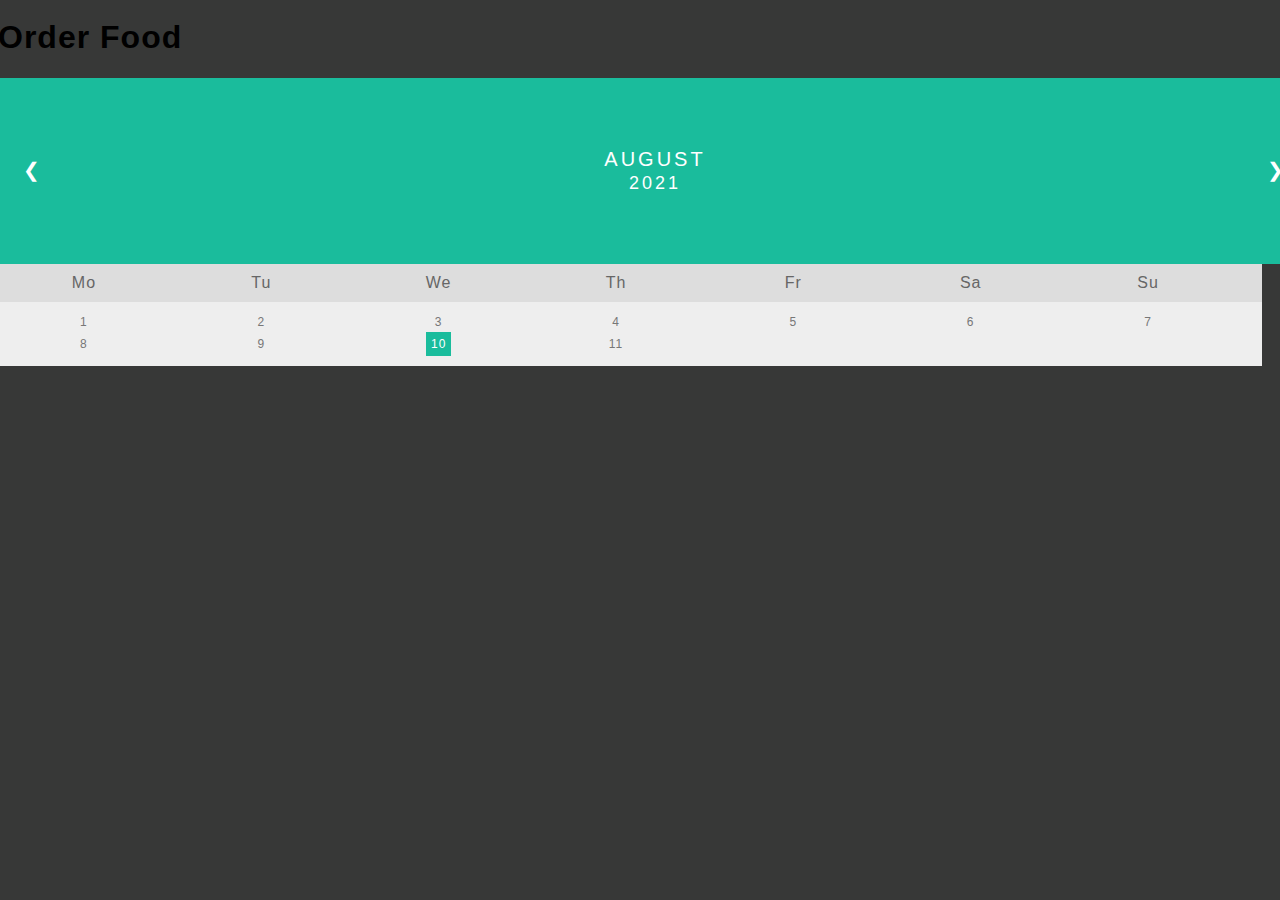
==== calendar.html @ ec41f09a "sample calendar code update" ====
<!DOCTYPE html>
<html lang="en">
<head>
    <meta charset="UTF-8">
    <meta http-equiv="X-UA-Compatible" content="IE=edge">
    <meta name="viewport" content="width=device-width, initial-scale=1.0">
    <link rel="stylesheet" href="/styles.css">
    <title>Order Food</title>
</head>
<body>
    <h1>Order Food</h1>
    

    <div class="month">
        <ul>
          <li class="prev">&#10094;</li>
          <li class="next">&#10095;</li>
          <li>August<br><span style="font-size:18px">2021</span></li>
        </ul>
      </div>
      
      <ul class="weekdays">
        <li>Mo</li>
        <li>Tu</li>
        <li>We</li>
        <li>Th</li>
        <li>Fr</li>
        <li>Sa</li>
        <li>Su</li>
      </ul>
      
      <ul class="days">
        <li>1</li>
        <li>2</li>
        <li>3</li>
        <li>4</li>
        <li>5</li>
        <li>6</li>
        <li>7</li>
        <li>8</li>
        <li>9</li>
        <li><span class="active">10</span></li>
        <li>11</li>
      </ul>


</body>
</html>
---- styles.css ----
/* Default CSS */
body{

    background-size: cover;
    background: #373837;
    position: relative;
    bottom: 10px;
    right: 10px;
	display: flex;
	flex-direction: column;
	letter-spacing: 1px;
	font-family: "Optima", sans-serif;
}

.logo{
    cursor: pointer;
    font-family: "Optima", sans-serif;
    color: green;
    padding-left: 20px;
    border: none;
    font-weight: bold;
    color: #00e029;
    font-size:calc(12px + 1.5vw);
    background: none;
    float: left;

}

nav {
    position: fixed;
    z-index: 5;
    width: 100%;
    padding-right: 30px;
    padding-top: 20px;
    padding-bottom: 20px;
    background: rgba(0,0,0,0.5);
    backdrop-filter: blur(4px);
}

.nav-button{
    position: relative;
    cursor: pointer;
    height: 40px;
    width: 120px;
    border: none;
    border-radius: 10px;
    color: white;
    float: right;
    padding-left: min(10px, 5%);
    font-family: "Optima", sans-serif;
    font-size:calc(12px + 6px);
    margin-left: 10px;
    background: none;
    transition: background 0.5s ease-in-out;

}

.nav-button:hover{
    background: #00ba3b;
    color: white;
    border-color: #00ba3b;
    transition-delay: 0.1s;
}

/* 
Calendar CSS
 */
 ul {list-style-type: none;}
 body {font-family: Verdana, sans-serif;}
 
 /* Month header */
 .month {
   padding: 70px 25px;
   width: 100%;
   background: #1abc9c;
   text-align: center;
 }
 
 /* Month list */
 .month ul {
   margin: 0;
   padding: 0;
 }
 
 .month ul li {
   color: white;
   font-size: 20px;
   text-transform: uppercase;
   letter-spacing: 3px;
 }
 
 /* Previous button inside month header */
 .month .prev {
   float: left;
   padding-top: 10px;
 }
 
 /* Next button */
 .month .next {
   float: right;
   padding-top: 10px;
 }
 
 /* Weekdays (Mon-Sun) */
 .weekdays {
   margin: 0;
   padding: 10px 0;
   background-color:#ddd;
 }
 
 .weekdays li {
   display: inline-block;
   width: 13.6%;
   color: #666;
   text-align: center;
 }
 
 /* Days (1-31) */
 .days {
   padding: 10px 0;
   background: #eee;
   margin: 0;
 }
 
 .days li {
   list-style-type: none;
   display: inline-block;
   width: 13.6%;
   text-align: center;
   margin-bottom: 5px;
   font-size:12px;
   color: #777;
 }
 
 /* Highlight the "current" day */
 .days li .active {
   padding: 5px;
   background: #1abc9c;
   color: white !important
 }
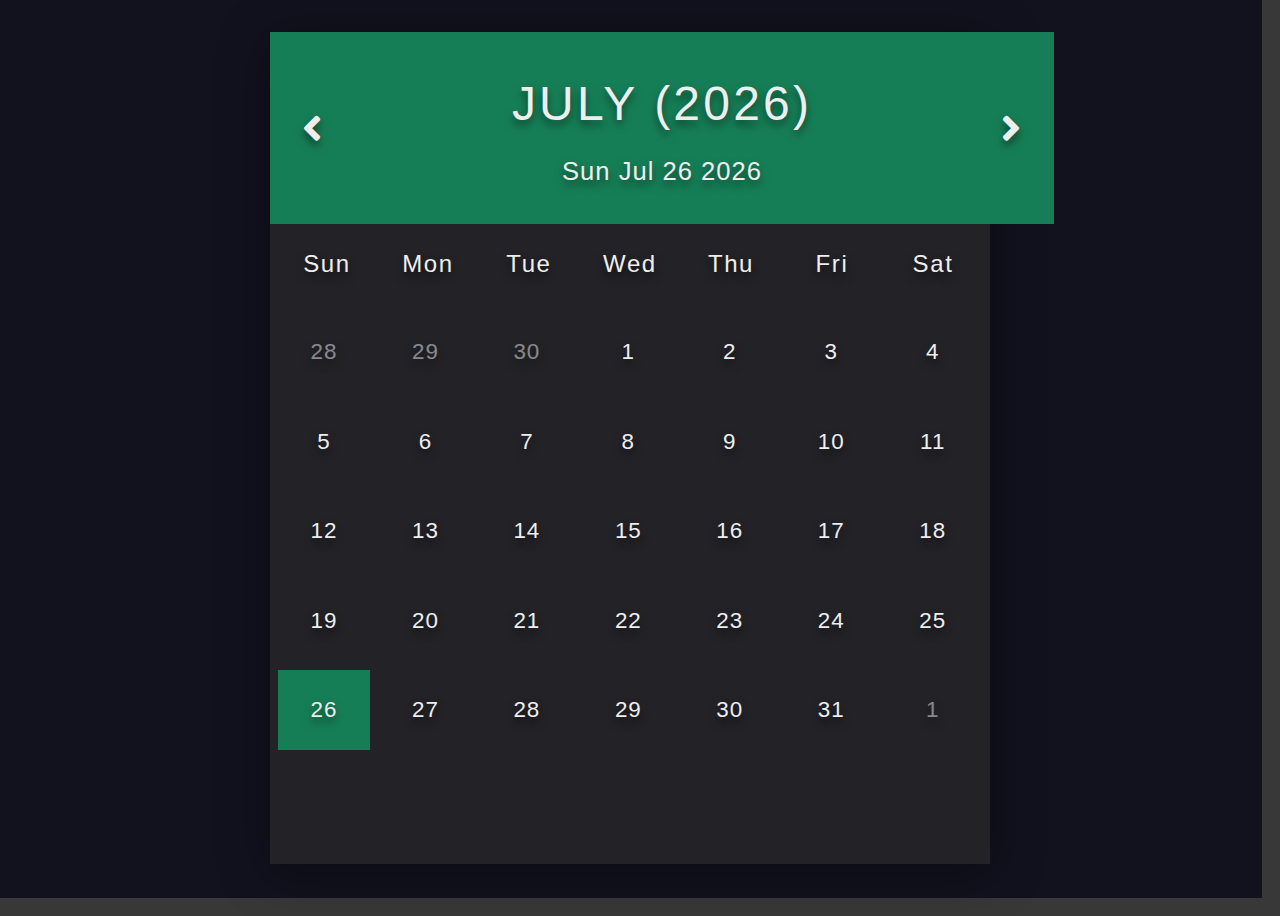
==== commit b2c6b10c: "Default Dynamic Calendar Created" ====
--- a/calendar.html
+++ b/calendar.html
@@ -1,48 +1,207 @@
+<!-- <!DOCTYPE html>
+<html>
+<head>
+<style>
+* {box-sizing: border-box;}
+ul {list-style-type: none;}
+body {font-family: Verdana, sans-serif;}
+
+.month {
+  padding: 70px 25px;
+  width: 100%;
+  background: #1abc9c;
+  text-align: center;
+}
+
+.month ul {
+  margin: 0;
+  padding: 0;
+}
+
+.month ul li {
+  color: white;
+  font-size: 20px;
+  text-transform: uppercase;
+  letter-spacing: 3px;
+}
+
+.month .prev {
+  float: left;
+  padding-top: 10px;
+}
+
+.month .next {
+  float: right;
+  padding-top: 10px;
+}
+
+.weekdays {
+  margin: 0;
+  padding: 10px 0;
+  background-color: #ddd;
+}
+
+.weekdays li {
+  display: inline-block;
+  width: 13.6%;
+  color: #666;
+  text-align: center;
+}
+
+.days {
+  padding: 10px 0;
+  background: #eee;
+  margin: 0;
+}
+
+.days li {
+  list-style-type: none;
+  display: inline-block;
+  width: 13.6%;
+  text-align: center;
+  margin-bottom: 5px;
+  font-size:12px;
+  color: #777;
+}
+
+.days li .active {
+  padding: 5px;
+  background: #1abc9c;
+  color: white !important
+}
+
+/* Add media queries for smaller screens */
+@media screen and (max-width:720px) {
+  .weekdays li, .days li {width: 13.1%;}
+}
+
+@media screen and (max-width: 420px) {
+  .weekdays li, .days li {width: 12.5%;}
+  .days li .active {padding: 2px;}
+}
+
+@media screen and (max-width: 290px) {
+  .weekdays li, .days li {width: 12.2%;}
+}
+</style>
+</head>
+<body>
+
+<h1>CSS Calendar</h1>
+
+<div class="month">      
+  <ul>
+    <li class="prev">&#10094;</li>
+    <li class="next">&#10095;</li>
+    <li>
+      August<br>
+      <span style="font-size:18px">2021</span>
+    </li>
+  </ul>
+</div>
+
+<ul class="weekdays">
+  <li>Mo</li>
+  <li>Tu</li>
+  <li>We</li>
+  <li>Th</li>
+  <li>Fr</li>
+  <li>Sa</li>
+  <li>Su</li>
+</ul>
+
+<ul class="days">  
+  <li>1</li>
+  <li>2</li>
+  <li>3</li>
+  <li>4</li>
+  <li>5</li>
+  <li>6</li>
+  <li>7</li>
+  <li>8</li>
+  <li>9</li>
+  <li><span class="active">10</span></li>
+  <li>11</li>
+  <li>12</li>
+  <li>13</li>
+  <li>14</li>
+  <li>15</li>
+  <li>16</li>
+  <li>17</li>
+  <li>18</li>
+  <li>19</li>
+  <li>20</li>
+  <li>21</li>
+  <li>22</li>
+  <li>23</li>
+  <li>24</li>
+  <li>25</li>
+  <li>26</li>
+  <li>27</li>
+  <li>28</li>
+  <li>29</li>
+  <li>30</li>
+  <li>31</li>
+</ul>
+
+</body>
+</html>
+ -->
+
+ 
 <!DOCTYPE html>
 <html lang="en">
 <head>
     <meta charset="UTF-8">
     <meta http-equiv="X-UA-Compatible" content="IE=edge">
     <meta name="viewport" content="width=device-width, initial-scale=1.0">
-    <link rel="stylesheet" href="/styles.css">
-    <title>Order Food</title>
+    <link rel="stylesheet" href="styles.css">
+
+    <link
+      rel="stylesheet"
+      href="https://cdnjs.cloudflare.com/ajax/libs/font-awesome/5.13.0/css/all.min.css"
+    />
+    <link
+      href="https://fonts.googleapis.com/css2?family=Quicksand:wght@300;400;500;600;700&display=swap"
+      rel="stylesheet"
+    />
+    <!-- <style> </style> -->
+
+    <title>Your Calendar</title>
 </head>
+<!-- <body>
+  <h1>Order Food</h1>
+
+  
+  
+</body> -->
+
 <body>
-    <h1>Order Food</h1>
-    
-
-    <div class="month">
-        <ul>
-          <li class="prev">&#10094;</li>
-          <li class="next">&#10095;</li>
-          <li>August<br><span style="font-size:18px">2021</span></li>
-        </ul>
+  <div class="container">
+    <div class="calendar">
+      <div class="month">
+        <i class="fas fa-angle-left prev"></i>
+        <div class="date">
+          <h1></h1>
+          <p></p>
+        </div>
+        <i class="fas fa-angle-right next"></i>
       </div>
-      
-      <ul class="weekdays">
-        <li>Mo</li>
-        <li>Tu</li>
-        <li>We</li>
-        <li>Th</li>
-        <li>Fr</li>
-        <li>Sa</li>
-        <li>Su</li>
-      </ul>
-      
-      <ul class="days">
-        <li>1</li>
-        <li>2</li>
-        <li>3</li>
-        <li>4</li>
-        <li>5</li>
-        <li>6</li>
-        <li>7</li>
-        <li>8</li>
-        <li>9</li>
-        <li><span class="active">10</span></li>
-        <li>11</li>
-      </ul>
-
+      <div class="weekdays">
+        <div>Sun</div>
+        <div>Mon</div>
+        <div>Tue</div>
+        <div>Wed</div>
+        <div>Thu</div>
+        <div>Fri</div>
+        <div>Sat</div>
+      </div>
+      <div class="days"></div>
+    </div>
+  </div>
+
+  <script src="script.js"></script>
 
 </body>
-</html>+
+</html>
--- a/styles.css
+++ b/styles.css
@@ -65,76 +65,102 @@
 /* 
 Calendar CSS
  */
- ul {list-style-type: none;}
- body {font-family: Verdana, sans-serif;}
- 
- /* Month header */
- .month {
-   padding: 70px 25px;
-   width: 100%;
-   background: #1abc9c;
-   text-align: center;
- }
- 
- /* Month list */
- .month ul {
-   margin: 0;
-   padding: 0;
- }
- 
- .month ul li {
-   color: white;
-   font-size: 20px;
-   text-transform: uppercase;
-   letter-spacing: 3px;
- }
- 
- /* Previous button inside month header */
- .month .prev {
-   float: left;
-   padding-top: 10px;
- }
- 
- /* Next button */
- .month .next {
-   float: right;
-   padding-top: 10px;
- }
- 
- /* Weekdays (Mon-Sun) */
- .weekdays {
-   margin: 0;
-   padding: 10px 0;
-   background-color:#ddd;
- }
- 
- .weekdays li {
-   display: inline-block;
-   width: 13.6%;
-   color: #666;
-   text-align: center;
- }
- 
- /* Days (1-31) */
- .days {
-   padding: 10px 0;
-   background: #eee;
-   margin: 0;
- }
- 
- .days li {
-   list-style-type: none;
-   display: inline-block;
-   width: 13.6%;
-   text-align: center;
-   margin-bottom: 5px;
-   font-size:12px;
-   color: #777;
- }
- 
- /* Highlight the "current" day */
- .days li .active {
-   padding: 5px;
-   background: #1abc9c;
-   color: white !important
- }
+
+.container {
+    width: 100%;
+    height: 100vh;
+    background-color: #12121f;
+    color: #eee;
+    display: flex;
+    justify-content: center;
+    align-items: center;
+}
+  
+.calendar {
+    width: 45rem;
+    height: 52rem;
+    background-color: #222227;
+    box-shadow: 0 0.5rem 3rem rgba(0, 0, 0, 0.4);
+}
+  
+.month {
+    width: 100%;
+    height: 12rem;
+    background-color: #167e56;
+    display: flex;
+    justify-content: space-between;
+    align-items: center;
+    padding: 0 2rem;
+    text-align: center;
+    text-shadow: 0 0.3rem 0.5rem rgba(0, 0, 0, 0.5);
+}
+  
+.month i {
+    font-size: 2.5rem;
+    cursor: pointer;
+}
+  
+.month h1 {
+    font-size: 3rem;
+    font-weight: 400;
+    text-transform: uppercase;
+    letter-spacing: 0.2rem;
+    margin-bottom: 1rem;
+}
+  
+.month p {
+    font-size: 1.6rem;
+}
+  
+.weekdays {
+    width: 100%;
+    height: 5rem;
+    padding: 0 0.4rem;
+    display: flex;
+    align-items: center;
+}
+  
+.weekdays div {
+    font-size: 1.5rem;
+    font-weight: 400;
+    letter-spacing: 0.1rem;
+    width: calc(44.2rem / 7);
+    display: flex;
+    justify-content: center;
+    align-items: center;
+    text-shadow: 0 0.3rem 0.5rem rgba(0, 0, 0, 0.5);
+}
+  
+.days {
+    width: 100%;
+    display: flex;
+    flex-wrap: wrap;
+    padding: 0.2rem;
+}
+  
+.days div {
+    font-size: 1.4rem;
+    margin: 0.3rem;
+    width: calc(40.2rem / 7);
+    height: 5rem;
+    display: flex;
+    justify-content: center;
+    align-items: center;
+    text-shadow: 0 0.3rem 0.5rem rgba(0, 0, 0, 0.5);
+    transition: background-color 0.2s;
+}
+  
+.days div:hover:not(.today) {
+    background-color: #262626;
+    border: 0.2rem solid #777;
+    cursor: pointer;
+}
+  
+.prev-date,
+.next-date {
+    opacity: 0.5;
+}
+  
+.today {
+    background-color: #167e56;
+}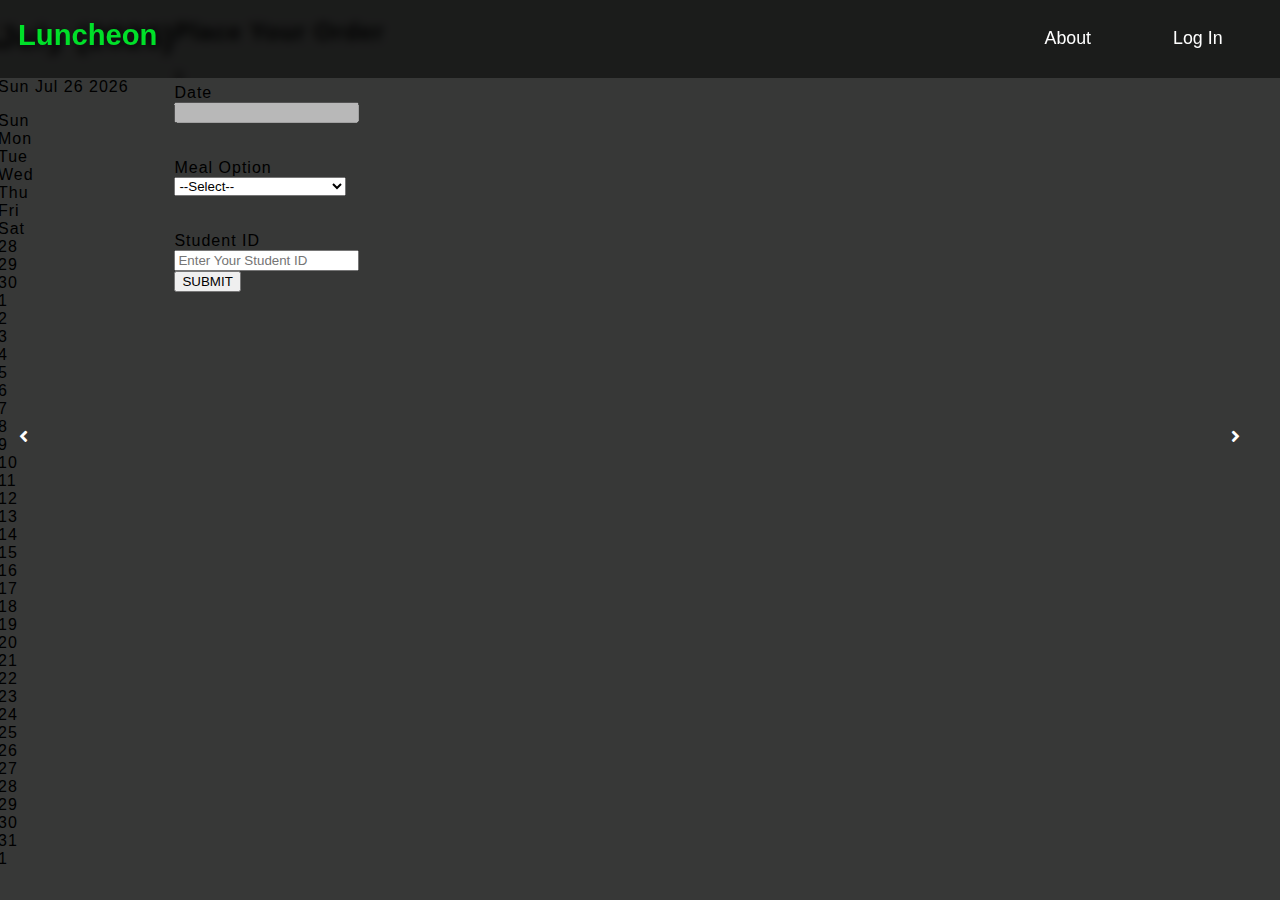
==== commit 0c854277: "Date Updates With Form Entry and Click" ====
--- a/calendar.html
+++ b/calendar.html
@@ -1,154 +1,3 @@
-<!-- <!DOCTYPE html>
-<html>
-<head>
-<style>
-* {box-sizing: border-box;}
-ul {list-style-type: none;}
-body {font-family: Verdana, sans-serif;}
-
-.month {
-  padding: 70px 25px;
-  width: 100%;
-  background: #1abc9c;
-  text-align: center;
-}
-
-.month ul {
-  margin: 0;
-  padding: 0;
-}
-
-.month ul li {
-  color: white;
-  font-size: 20px;
-  text-transform: uppercase;
-  letter-spacing: 3px;
-}
-
-.month .prev {
-  float: left;
-  padding-top: 10px;
-}
-
-.month .next {
-  float: right;
-  padding-top: 10px;
-}
-
-.weekdays {
-  margin: 0;
-  padding: 10px 0;
-  background-color: #ddd;
-}
-
-.weekdays li {
-  display: inline-block;
-  width: 13.6%;
-  color: #666;
-  text-align: center;
-}
-
-.days {
-  padding: 10px 0;
-  background: #eee;
-  margin: 0;
-}
-
-.days li {
-  list-style-type: none;
-  display: inline-block;
-  width: 13.6%;
-  text-align: center;
-  margin-bottom: 5px;
-  font-size:12px;
-  color: #777;
-}
-
-.days li .active {
-  padding: 5px;
-  background: #1abc9c;
-  color: white !important
-}
-
-/* Add media queries for smaller screens */
-@media screen and (max-width:720px) {
-  .weekdays li, .days li {width: 13.1%;}
-}
-
-@media screen and (max-width: 420px) {
-  .weekdays li, .days li {width: 12.5%;}
-  .days li .active {padding: 2px;}
-}
-
-@media screen and (max-width: 290px) {
-  .weekdays li, .days li {width: 12.2%;}
-}
-</style>
-</head>
-<body>
-
-<h1>CSS Calendar</h1>
-
-<div class="month">      
-  <ul>
-    <li class="prev">&#10094;</li>
-    <li class="next">&#10095;</li>
-    <li>
-      August<br>
-      <span style="font-size:18px">2021</span>
-    </li>
-  </ul>
-</div>
-
-<ul class="weekdays">
-  <li>Mo</li>
-  <li>Tu</li>
-  <li>We</li>
-  <li>Th</li>
-  <li>Fr</li>
-  <li>Sa</li>
-  <li>Su</li>
-</ul>
-
-<ul class="days">  
-  <li>1</li>
-  <li>2</li>
-  <li>3</li>
-  <li>4</li>
-  <li>5</li>
-  <li>6</li>
-  <li>7</li>
-  <li>8</li>
-  <li>9</li>
-  <li><span class="active">10</span></li>
-  <li>11</li>
-  <li>12</li>
-  <li>13</li>
-  <li>14</li>
-  <li>15</li>
-  <li>16</li>
-  <li>17</li>
-  <li>18</li>
-  <li>19</li>
-  <li>20</li>
-  <li>21</li>
-  <li>22</li>
-  <li>23</li>
-  <li>24</li>
-  <li>25</li>
-  <li>26</li>
-  <li>27</li>
-  <li>28</li>
-  <li>29</li>
-  <li>30</li>
-  <li>31</li>
-</ul>
-
-</body>
-</html>
- -->
-
- 
 <!DOCTYPE html>
 <html lang="en">
 <head>
@@ -160,6 +9,10 @@
     <link
       rel="stylesheet"
       href="https://cdnjs.cloudflare.com/ajax/libs/font-awesome/5.13.0/css/all.min.css"
+    />
+    <link
+      href="https://fonts.googleapis.com/css2?family=Montserrat:wght@300;400;500;600;700&display=swap"
+      rel="stylesheet"
     />
     <link
       href="https://fonts.googleapis.com/css2?family=Quicksand:wght@300;400;500;600;700&display=swap"
@@ -177,6 +30,18 @@
 </body> -->
 
 <body>
+
+  <div class="nav_bar">
+
+    <nav>
+         <a href="index.html"><button class="logo">Luncheon</button></a>
+         <a href="login.html" target="_parent"><button class="nav-button">Log In</button></a>
+         <a href="About.html" target="_parent"><button class="nav-button">About</button></a>
+
+     </nav>
+
+  </div>
+
   <div class="container">
     <div class="calendar">
       <div class="month">
@@ -200,8 +65,67 @@
     </div>
   </div>
 
+
+
+  <div id="myModal" class="modal">
+    <!-- <p>Test</p> -->
+    <div class="modal-content">
+
+      <div class = "modal-header">
+        <h2> Place Your Order </h2>
+        <span class="close cursor" onclick="closeModal()">&times;</span>
+      </div>
+    
+      <div class = "modal-body">
+
+        <form action="calendarSubmit.php" method="POST">
+                <!-- <label>Date</label> -->
+                <!-- why isn't echo working? -->
+                <label>Date</label> <br>
+                <!-- <p id = "date"></p> -->
+                <input type = "text" id = "date" name = "dateSelected" value = "" disabled/><br><br><br>
+                <!-- <script>
+                  n = new Date();
+                  y = n.getFullYear();
+                  m = n.getMonth() + 1;
+                  d = n.getDate();
+                  document.getElementById("date").innerHTML = m + "/" + d + "/" + y;
+                </script> -->
+
+                <label>Meal Option</label><br>
+                <select name="meal">
+                    <option value =""> --Select--</option>
+                    <option value ="Hamburger"> Hamburger</option>
+                    <option value ="Pizza"> Pizza </option>
+                    <option value ="Grilled Cheese Sandwich"> Grilled Cheese Sandwich </option>
+                </select> <br><br><br>
+                <!-- <input type = "text" name = "meal" placeholder = "Enter Your Order"/><br> -->
+
+                <label>Student ID</label><br> 
+                <input type = "number" name = "idnum" placeholder = "Enter Your Student ID"/><br>
+
+                <!-- <span class = "date"></span> -->
+                <input type = "submit" class = "subButton" name = "insert" value = "SUBMIT"/>
+
+        </form>
+
+    </div>
+
+    
+
+    </div>
+  </div>
+
+
+
+  
+
   <script src="script.js"></script>
 
 </body>
 
 </html>
+<!-- PHP CODE FOR FORM ABOVE BELOW  -->
+
+  
+ <!-- $db = mysqli_select_db($connection, 'calendardb'); -->--- a/styles.css
+++ b/styles.css
@@ -1,4 +1,3 @@
-/* Default CSS */
 body{
 
     background-size: cover;
@@ -7,7 +6,7 @@
     bottom: 10px;
     right: 10px;
 	display: flex;
-	flex-direction: column;
+	flex-direction: none;
 	letter-spacing: 1px;
 	font-family: "Optima", sans-serif;
 }
@@ -20,147 +19,114 @@
     border: none;
     font-weight: bold;
     color: #00e029;
-    font-size:calc(12px + 1.5vw);
+    font-size:calc(10px + 1.5vw);
     background: none;
     float: left;
 
 }
 
-nav {
+#owl-demo, img{
+
+    width: 100.6%;
+    max-height: 780px;
+    object-fit: cover;
+    object-position: 10% 50%;
+}
+
+* {box-sizing:border-box}
+
+.slideshow-container{
+    position: absolute;
+
+}
+
+.prev, .next {
+    cursor: pointer;
+    position: absolute;
+    top: 50%;
+    width: auto;
+    margin-top: -22px;
+    padding: 16px;
+    color: white;
+    font-weight: bold;
+    font-size: 18px;
+    transition: 0.6s ease;
+    border-radius: 0 3px 3px 0;
+    user-select: none;
+}
+
+.next {
+    right: 5px;
+    border-radius: 100px;
+
+}
+
+.prev {
+    left: 5px;
+    border-radius: 100px;
+}
+
+.prev:hover, .next:hover {
+    background-color: rgba(0,0,0,0.8);
+}
+
+
+/* Fading animation */
+.fade {
+    -webkit-animation-name: fade;
+    -webkit-animation-duration: 3s;
+    animation-name: fade;
+    animation-duration: 3s;
+
+}
+
+@-webkit-keyframes fade {
+    from {opacity: .2}
+    to {opacity: 1}
+}
+
+@keyframes fade {
+    from {opacity: .2}
+    to {opacity: 1}
+}
+
+
+
+nav{
     position: fixed;
     z-index: 5;
-    width: 100%;
+    width: 101%;
     padding-right: 30px;
     padding-top: 20px;
     padding-bottom: 20px;
+    -webkit-backdrop-filter: blur(5px);
+    backdrop-filter: blur(5px);
     background: rgba(0,0,0,0.5);
-    backdrop-filter: blur(4px);
+    
 }
 
 .nav-button{
     position: relative;
     cursor: pointer;
-    height: 40px;
-    width: 120px;
+    min-height: 40px;
+    min-width: 120px;
     border: none;
     border-radius: 10px;
     color: white;
     float: right;
     padding-left: min(10px, 5%);
     font-family: "Optima", sans-serif;
-    font-size:calc(12px + 6px);
-    margin-left: 10px;
+    font-size:calc(5px + 1vw);
+    margin-left: 5px;
+    margin-right: 5px;
     background: none;
     transition: background 0.5s ease-in-out;
 
 }
 
 .nav-button:hover{
-    background: #00ba3b;
+    background: #009930;
     color: white;
-    border-color: #00ba3b;
+    border-color: #009930;
     transition-delay: 0.1s;
 }
-
-/* 
-Calendar CSS
- */
-
-.container {
-    width: 100%;
-    height: 100vh;
-    background-color: #12121f;
-    color: #eee;
-    display: flex;
-    justify-content: center;
-    align-items: center;
-}
-  
-.calendar {
-    width: 45rem;
-    height: 52rem;
-    background-color: #222227;
-    box-shadow: 0 0.5rem 3rem rgba(0, 0, 0, 0.4);
-}
-  
-.month {
-    width: 100%;
-    height: 12rem;
-    background-color: #167e56;
-    display: flex;
-    justify-content: space-between;
-    align-items: center;
-    padding: 0 2rem;
-    text-align: center;
-    text-shadow: 0 0.3rem 0.5rem rgba(0, 0, 0, 0.5);
-}
-  
-.month i {
-    font-size: 2.5rem;
-    cursor: pointer;
-}
-  
-.month h1 {
-    font-size: 3rem;
-    font-weight: 400;
-    text-transform: uppercase;
-    letter-spacing: 0.2rem;
-    margin-bottom: 1rem;
-}
-  
-.month p {
-    font-size: 1.6rem;
-}
-  
-.weekdays {
-    width: 100%;
-    height: 5rem;
-    padding: 0 0.4rem;
-    display: flex;
-    align-items: center;
-}
-  
-.weekdays div {
-    font-size: 1.5rem;
-    font-weight: 400;
-    letter-spacing: 0.1rem;
-    width: calc(44.2rem / 7);
-    display: flex;
-    justify-content: center;
-    align-items: center;
-    text-shadow: 0 0.3rem 0.5rem rgba(0, 0, 0, 0.5);
-}
-  
-.days {
-    width: 100%;
-    display: flex;
-    flex-wrap: wrap;
-    padding: 0.2rem;
-}
-  
-.days div {
-    font-size: 1.4rem;
-    margin: 0.3rem;
-    width: calc(40.2rem / 7);
-    height: 5rem;
-    display: flex;
-    justify-content: center;
-    align-items: center;
-    text-shadow: 0 0.3rem 0.5rem rgba(0, 0, 0, 0.5);
-    transition: background-color 0.2s;
-}
-  
-.days div:hover:not(.today) {
-    background-color: #262626;
-    border: 0.2rem solid #777;
-    cursor: pointer;
-}
-  
-.prev-date,
-.next-date {
-    opacity: 0.5;
-}
-  
-.today {
-    background-color: #167e56;
-}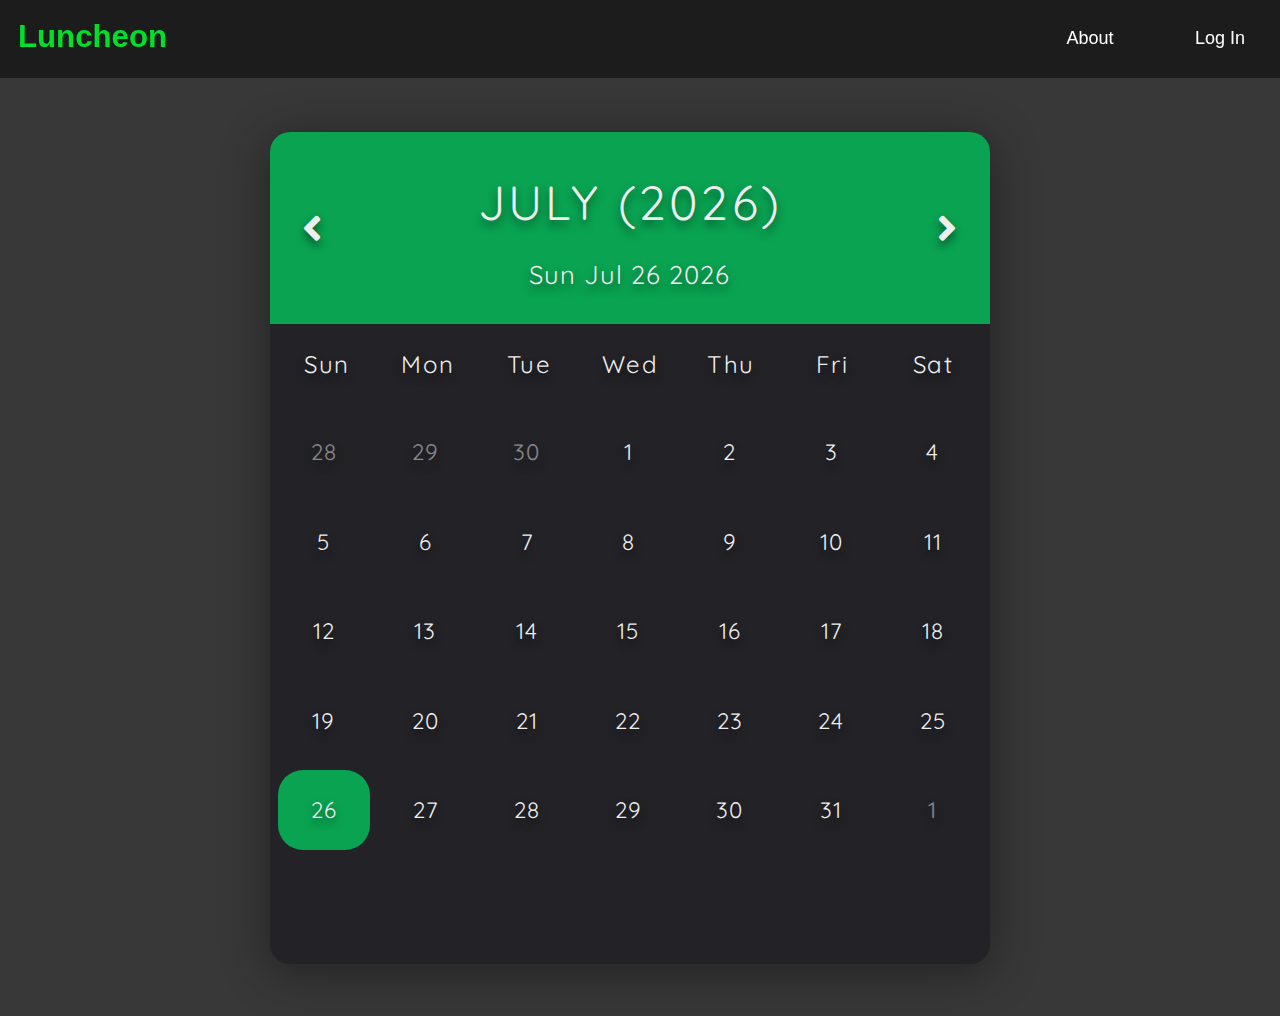
==== commit 70864deb: "merged conflicts" ====
--- a/calendar.html
+++ b/calendar.html
@@ -1,10 +1,10 @@
 <!DOCTYPE html>
 <html lang="en">
-<head>
-    <meta charset="UTF-8">
-    <meta http-equiv="X-UA-Compatible" content="IE=edge">
-    <meta name="viewport" content="width=device-width, initial-scale=1.0">
-    <link rel="stylesheet" href="styles.css">
+  <head>
+    <meta charset="UTF-8" />
+    <meta http-equiv="X-UA-Compatible" content="IE=edge" />
+    <meta name="viewport" content="width=device-width, initial-scale=1.0" />
+    <link rel="stylesheet" href="css/caladmin.css" />
 
     <link
       rel="stylesheet"
@@ -21,70 +21,75 @@
     <!-- <style> </style> -->
 
     <title>Your Calendar</title>
-</head>
-<!-- <body>
+  </head>
+  <!-- <body>
   <h1>Order Food</h1>
 
   
   
 </body> -->
 
-<body>
+  <body>
+    <div class="nav_bar">
+      <nav>
+        <a href="index.html"><button class="logo">Luncheon</button></a>
+        <a href="login.html" target="_parent"
+          ><button class="nav-button">Log In</button></a
+        >
+        <a href="About.html" target="_parent"
+          ><button class="nav-button">About</button></a
+        >
+      </nav>
+    </div>
 
-  <div class="nav_bar">
+    <div class="container">
+      <div class="calendar">
+        <div class="month">
+          <i class="fas fa-angle-left prev"></i>
+          <div class="date">
+            <h1></h1>
+            <p></p>
+          </div>
+          <i class="fas fa-angle-right next"></i>
+        </div>
+        <div class="weekdays">
+          <div>Sun</div>
+          <div>Mon</div>
+          <div>Tue</div>
+          <div>Wed</div>
+          <div>Thu</div>
+          <div>Fri</div>
+          <div>Sat</div>
+        </div>
+        <div class="days"></div>
+      </div>
+    </div>
 
-    <nav>
-         <a href="index.html"><button class="logo">Luncheon</button></a>
-         <a href="login.html" target="_parent"><button class="nav-button">Log In</button></a>
-         <a href="About.html" target="_parent"><button class="nav-button">About</button></a>
+    <div id="myModal" class="modal">
+      <!-- <p>Test</p> -->
+      <div class="modal-content">
+        <div class="modal-header">
+          <h2>Place Your Order</h2>
+          <span class="close cursor" onclick="closeModal()">&times;</span>
+        </div>
 
-     </nav>
+        <div class="modal-body">
+          <form action="calendarSubmit.php" method="POST">
+            <!-- <label>Date</label> -->
+            <!-- why isn't echo working? -->
+            <label>Date</label> <br />
+            <!-- <p id = "date"></p> -->
+            <input
+              type="text"
+              id="date"
+              name="dateSelected"
+              value=""
+            /><br /><br /><br />
 
-  </div>
+            <!-- <input type="text" name="dateSelected" /><br /><br /><br /> -->
 
-  <div class="container">
-    <div class="calendar">
-      <div class="month">
-        <i class="fas fa-angle-left prev"></i>
-        <div class="date">
-          <h1></h1>
-          <p></p>
-        </div>
-        <i class="fas fa-angle-right next"></i>
-      </div>
-      <div class="weekdays">
-        <div>Sun</div>
-        <div>Mon</div>
-        <div>Tue</div>
-        <div>Wed</div>
-        <div>Thu</div>
-        <div>Fri</div>
-        <div>Sat</div>
-      </div>
-      <div class="days"></div>
-    </div>
-  </div>
-
-
-
-  <div id="myModal" class="modal">
-    <!-- <p>Test</p> -->
-    <div class="modal-content">
-
-      <div class = "modal-header">
-        <h2> Place Your Order </h2>
-        <span class="close cursor" onclick="closeModal()">&times;</span>
-      </div>
-    
-      <div class = "modal-body">
-
-        <form action="calendarSubmit.php" method="POST">
-                <!-- <label>Date</label> -->
-                <!-- why isn't echo working? -->
-                <label>Date</label> <br>
-                <!-- <p id = "date"></p> -->
-                <input type = "text" id = "date" name = "dateSelected" value = "" disabled/><br><br><br>
-                <!-- <script>
+            <!-- <input type = "text" name = "dateSelected" placeholder = "Enter the date"/><br> -->
+            <!-- <script>
                   n = new Date();
                   y = n.getFullYear();
                   m = n.getMonth() + 1;
@@ -92,40 +97,40 @@
                   document.getElementById("date").innerHTML = m + "/" + d + "/" + y;
                 </script> -->
 
-                <label>Meal Option</label><br>
-                <select name="meal">
-                    <option value =""> --Select--</option>
-                    <option value ="Hamburger"> Hamburger</option>
-                    <option value ="Pizza"> Pizza </option>
-                    <option value ="Grilled Cheese Sandwich"> Grilled Cheese Sandwich </option>
-                </select> <br><br><br>
-                <!-- <input type = "text" name = "meal" placeholder = "Enter Your Order"/><br> -->
+            <label>Meal Option</label><br />
+            <select name="meal">
+              <option value="">--Select--</option>
+              <option value="Hamburger">Hamburger</option>
+              <option value="Pizza">Pizza</option>
+              <option value="Grilled Cheese Sandwich">
+                Grilled Cheese Sandwich
+              </option>
+            </select>
+            <br /><br /><br />
+            <!-- <input type = "text" name = "meal" placeholder = "Enter Your Order"/><br> -->
 
-                <label>Student ID</label><br> 
-                <input type = "number" name = "idnum" placeholder = "Enter Your Student ID"/><br>
+            <label>Student ID</label><br />
+            <input
+              type="number"
+              name="idnum"
+              placeholder="Enter Your Student ID"
+            /><br />
 
-                <!-- <span class = "date"></span> -->
-                <input type = "submit" class = "subButton" name = "insert" value = "SUBMIT"/>
-
-        </form>
-
+            <!-- <span class = "date"></span> -->
+            <input
+              type="submit"
+              class="subButton"
+              name="insert"
+              value="SUBMIT"
+            />
+          </form>
+        </div>
+      </div>
     </div>
 
-    
-
-    </div>
-  </div>
-
-
-
-  
-
-  <script src="script.js"></script>
-
-</body>
-
+    <script src="js/script.js"></script>
+  </body>
 </html>
 <!-- PHP CODE FOR FORM ABOVE BELOW  -->
 
-  
- <!-- $db = mysqli_select_db($connection, 'calendardb'); -->+<!-- $db = mysqli_select_db($connection, 'calendardb'); -->
--- a/css/caladmin.css
+++ b/css/caladmin.css
@@ -0,0 +1,269 @@
+body {
+    background-size: cover;
+    background: #373837;
+    position: relative;
+    bottom: 10px;
+    right: 10px;
+    display: flex;
+    flex-direction: column;
+    letter-spacing: 1px;
+    font-family: "Quicksand", sans-serif;
+  }
+  
+  .logo {
+    cursor: pointer;
+    font-family: "Optima", sans-serif;
+    color: green;
+    padding-left: 20px;
+    border: none;
+    font-weight: bold;
+    color: #00e029;
+    font-size: calc(12px + 1.5vw);
+    background: none;
+    float: left;
+  }
+  
+  nav {
+    position: fixed;
+    z-index: 5;
+    width: 100%;
+    padding-right: 30px;
+    padding-top: 20px;
+    padding-bottom: 20px;
+    background: rgba(0, 0, 0, 0.5);
+    backdrop-filter: blur(4px);
+  }
+  
+  .nav-button {
+    position: relative;
+    cursor: pointer;
+    height: 40px;
+    width: 120px;
+    border: none;
+    border-radius: 10px;
+    color: white;
+    float: right;
+    padding-left: min(10px, 5%);
+    font-family: "Optima", sans-serif;
+    font-size: calc(12px + 6px);
+    margin-left: 10px;
+    background: none;
+    transition: background 0.5s ease-in-out;
+  }
+  
+  .nav-button:hover {
+    background: #00ba3b;
+    color: white;
+    border-color: #00ba3b;
+    transition-delay: 0.1s;
+  }
+  
+  .searchUp {
+    position: absolute;
+    /* padding-top: 30%; */
+    margin-left: 5%;
+    margin-top: 10%;
+    color: white;
+  }
+  
+  .results{
+    position: absolute;
+    margin-left: 5%;
+    margin-top: 20%;
+  }
+  
+  /* 
+  Calendar CSS
+   */
+  
+  .container {
+    width: 100%;
+    height: 100vh;
+    float: right;
+    margin-top: 100px;
+    /* background-color: #373837; */
+    color: #eee;
+    display: flex;
+    justify-content: center;
+    align-items: center;
+  }
+  
+  .calendar {
+    width: 45rem;
+    height: 52rem;
+    background-color: #222227;
+    box-shadow: 0 0.5rem 3rem rgba(0, 0, 0, 0.4);
+    border-top-left-radius: 20px;
+    border-top-right-radius: 20px;
+    border-bottom-left-radius: 20px;
+    border-bottom-right-radius: 20px;
+  }
+  
+  .month {
+    /* width: 91.15%; */
+    height: 12rem;
+    background-color: #09a351;
+    display: flex;
+    justify-content: space-between;
+    align-items: center;
+    padding: 0 2rem;
+    text-align: center;
+    text-shadow: 0 0.3rem 0.5rem rgba(0, 0, 0, 0.5);
+    border-top-left-radius: 20px;
+    border-top-right-radius: 20px;
+  }
+  
+  .month i {
+    font-size: 2.5rem;
+    cursor: pointer;
+  }
+  
+  .month h1 {
+    font-size: 3rem;
+    font-weight: 400;
+    text-transform: uppercase;
+    letter-spacing: 0.2rem;
+    margin-bottom: 1rem;
+  }
+  
+  .month p {
+    font-size: 1.6rem;
+  }
+  
+  .weekdays {
+    height: 5rem;
+    padding: 0 0.4rem;
+    display: flex;
+    align-items: center;
+  }
+  
+  .weekdays div {
+    font-size: 1.5rem;
+    font-weight: 400;
+    letter-spacing: 0.1rem;
+    width: calc(44.2rem / 7);
+    display: flex;
+    justify-content: center;
+    align-items: center;
+    text-shadow: 0 0.3rem 0.5rem rgba(0, 0, 0, 0.5);
+  }
+  
+  .days {
+    width: 100%;
+    display: flex;
+    flex-wrap: wrap;
+    padding: 0.2rem;
+  }
+  
+  .days div {
+    font-size: 1.4rem;
+    margin: 0.3rem;
+    width: calc(40.2rem / 7);
+    height: 5rem;
+    display: flex;
+    justify-content: center;
+    align-items: center;
+    text-shadow: 0 0.3rem 0.5rem rgba(0, 0, 0, 0.5);
+    transition: background-color 0.2s;
+    border-radius: 25px;
+  }
+  
+  .days div:hover:not(:not(.today)) {
+    background-color: #005207;
+    outline: 0.2rem solid rgb(2, 226, 58);
+    /* margin: -0.2rem; */
+    cursor: pointer;
+  }
+  .days div:hover:not(.today) {
+    background-color: #262626;
+    outline: 0.2rem solid rgb(0, 141, 35);
+    /* margin: -0.2rem; */
+    cursor: pointer;
+  }
+  
+  .prev-date,
+  .next-date {
+    opacity: 0.5;
+  }
+  
+  .today {
+    background-color: #09a351;
+  }
+  
+  /* Modal Container CSS */
+  .modal {
+    display: none;
+    position: fixed;
+    z-index: 1; /*stack order*/
+    padding-top: 100px;
+    left: 0;
+    top: 0;
+    width: 100%;
+    height: 100%;
+    overflow: auto;
+    -webkit-backdrop-filter: blur(7px);
+    backdrop-filter: blur(7px);
+    background-color: rgba(0, 0, 0, 0.3);
+  }
+  
+  .close {
+    color: black;
+    position: absolute;
+    padding-top: 10%;
+    top: -5%;
+    right: 5%; /* relative to the MODAL CONTENT CONTAINER; not the page anymore*/
+    font-size: 35px;
+    font-weight: bold;
+    cursor: pointer;
+  }
+  
+  .modal-content {
+    position: absolute;
+    display: flex;
+    flex-direction: column;
+  
+    right: 30%;
+    top: 15%;
+    width: 40%;
+    height: 60%;
+    pointer-events: auto;
+    background-color: #fff;
+  
+    background-clip: padding-box;
+  
+    border: 1px solid rgba(0, 0, 0, 0.2);
+    border-radius: 0.3rem;
+    outline: 0;
+  }
+  
+  .modal-header {
+    display: flex;
+    align-items: flex-start;
+    justify-content: space-between;
+    padding: 1rem 1rem;
+  
+    border-bottom: 1px solid #dee2e6;
+    border-bottom-width: 1px;
+    border-bottom-style: solid;
+    border-bottom-color: rgb(222, 226, 230);
+    border-top-left-radius: calc(0.3rem - 1px);
+    border-top-right-radius: calc(0.3rem - 1px);
+  }
+  
+  .modal-body {
+    padding: 1rem 1rem;
+    border-bottom: 1px solid #dee2e6;
+    border-bottom-width: 1px;
+    border-bottom-style: solid;
+    border-bottom-color: rgb(222, 226, 230);
+    border-top-left-radius: calc(0.3rem - 1px);
+    border-top-right-radius: calc(0.3rem - 1px);
+  }
+  
+  .subButton {
+    position: absolute;
+    right: 35%;
+    top: 90%;
+    width: 30%;
+  }
+  